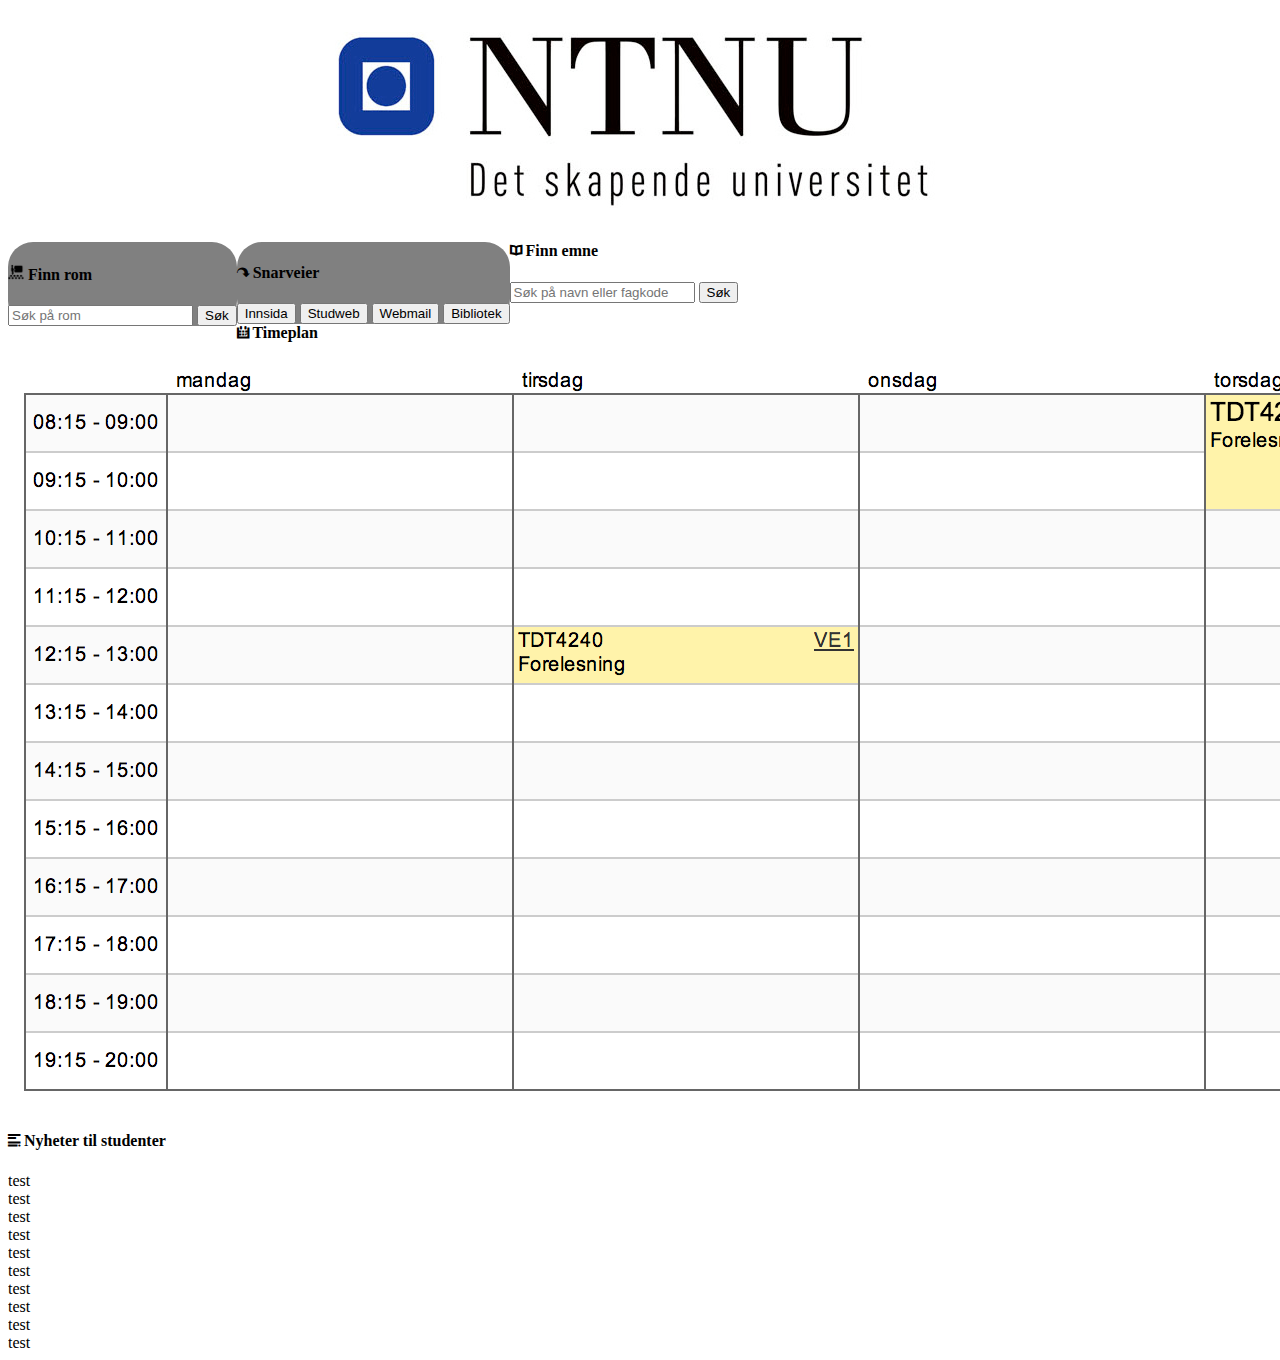
==== Med rammeverk/index.html @ 79e19423 "La til versjon uten rammeverk" ====
<!DOCTYPE html>
<html>
<head>
	<title> NTNU - Det skapende universitet </title>
	
	
	<link rel="stylesheet" href="css/font-awesome/css/font-awesome.min.css">
	<link href="css/iconic-stroke/iconic_stroke.css" rel="stylesheet" type="text/css" media="screen">
	
	<link href="css/index.css" rel="stylesheet">

	<meta charset="utf-8">


</head>

<body>
	<center><img src="img/ntnu.jpg"></center>

	<div class="row">
		<div class="span6">
			<box>
			<h4><img src="img/forelesning-icon.png" width="16" heigth="16">
				Finn rom</h4>
				<form>
					<input type="text" placeholder="Søk på rom">
					<button type="submit" class="btn">Søk</button>
				</form>
</box>
			</div>

			<div class="span3">
				<box>
				<h4><div class="iconic curved_arrow"></div>
					
					Snarveier</h4>
					<button class="btn btn-block" type="button">Innsida</button>
					<button class="btn btn-block" type="button">Studweb</button>
					<button class="btn btn-block" type="button">Webmail</button>
					<button class="btn btn-block" type="button">Bibliotek</button>
				</box>
				</div>

				<div class="span3">
					<h4><div class="iconic book_alt2"></div>
						Finn emne</h4>
						<form>
							<input type="text" placeholder="Søk på navn eller fagkode">
							<button type="submit" class="btn">Søk</button>
						</form>
					</div>

				</div>

				<div class="row">

					<div class ="span6">
						<h4><div class="iconic calendar_alt_stroke"></div>
							Timeplan</h4>
							<img src="img/timeplan.png">
						</div>

						<div class="span6">
							<h4><div class="iconic article"></div>
								Nyheter til studenter</h4>
								<div style=" height: 180px; overflow-y: scroll;">
									test<br />
									test<br />
									test<br />
									test<br />
									test<br />
									test<br />
									test<br />
									test<br />
									test<br />
									test<br />
								</div>
							</div>

						</div>



						<script src="js/bootstrap.min.js"></script>

					</body>

					</html>
---- Med rammeverk/css/iconic-stroke/iconic_stroke.css ----
@font-face { font-family: 'IconicStroke'; src: url('iconic_stroke.eot'); src: url('iconic_stroke.eot?#iefix') format('embedded-opentype'), url('iconic_stroke.ttf') format('truetype'), url('iconic_stroke.svg#iconic') format('svg'); font-weight: normal; font-style: normal; }.iconic { display:inline-block; font-family: 'IconicStroke'; }.lightbulb:before {content:'\e063';}.equalizer:before {content:'\e052';}.map_pin_stroke:before {content:'\e068';}.brush_alt:before {content:'\e01c';}.move:before {content:'\e03e';}.paperclip:before {content:'\e08a';}.pen_alt_stroke:before {content:'\e005';}.move_vertical:before {content:'\e03b';}.book_alt2:before {content:'\e06a';}.layers:before {content:'\e01f';}.pause:before {content:'\e049';}.layers_alt:before {content:'\e020';}.cloud_upload:before {content:'\e045';}.chart_alt:before {content:'\e029';}.fullscreen_exit_alt:before {content:'\e051';}.cloud_download:before {content:'\e044';}.comment_alt2_stroke:before {content:'\e004';}.mail:before {content:'\2709';}.check_alt:before {content:'\2714';}.document_stroke:before {content:'\e066';}.battery_charging:before {content:'\e05d';}.stop:before {content:'\e04a';}.arrow_up:before {content:'\2191';}.move_horizontal:before {content:'\e038';}.compass:before {content:'\e021';}.minus_alt:before {content:'\e009';}.battery_empty:before {content:'\e05c';}.map_pin_alt:before {content:'\e002';}.unlock_stroke:before {content:'\e076';}.lock_stroke:before {content:'\e075';}.question_mark:before {content:'\003f';}.list:before {content:'\e055';}.upload:before {content:'\e043';}.reload:before {content:'\e030';}.loop_alt4:before {content:'\e035';}.loop_alt3:before {content:'\e034';}.loop_alt2:before {content:'\e033';}.loop_alt1:before {content:'\e032';}.left_quote:before {content:'\275d';}.x:before {content:'\2717';}.last:before {content:'\e04d';}.document_alt_stroke:before {content:'\e000';}.bars:before {content:'\e06f';}.arrow_left:before {content:'\2190';}.arrow_down:before {content:'\2193';}.download:before {content:'\e042';}.home:before {content:'\2302';}.calendar:before {content:'\e001';}.right_quote_alt:before {content:'\e012';}.fullscreen:before {content:'\e04e';}.dial:before {content:'\e058';}.plus_alt:before {content:'\e008';}.clock:before {content:'\e079';}.movie:before {content:'\e060';}.steering_wheel:before {content:'\e024';}.pen:before {content:'\270e';}.tag_stroke:before {content:'\e02b';}.pin:before {content:'\e067';}.denied:before {content:'\26d4';}.left_quote_alt:before {content:'\e011';}.volume_mute:before {content:'\e071';}.arrow_up_alt2:before {content:'\e018';}.list_nested:before {content:'\e056';}.arrow_up_alt1:before {content:'\e014';}.comment_stroke:before {content:'\e06d';}.undo:before {content:'\e02f';}.umbrella:before {content:'\2602';}.bolt:before {content:'\26a1';}.article:before {content:'\e053';}.read_more:before {content:'\e054';}.beaker:before {content:'\e023';}.beaker_alt:before {content:'\e010';}.battery_full:before {content:'\e073';}.arrow_right:before {content:'\2192';}.new_window:before {content:'\e059';}.plus:before {content:'\2795';}.cog:before {content:'\2699';}.key_stroke:before {content:'\26bf';}.first:before {content:'\e04c';}.comment_alt1_stroke:before {content:'\e003';}.trash_stroke:before {content:'\e05a';}.image:before {content:'\e027';}.chat_alt_stroke:before {content:'\e007';}.cd:before {content:'\e064';}.right_quote:before {content:'\275e';}.brush:before {content:'\e01b';}.cloud:before {content:'\2601';}.eye:before {content:'\e025';}.play_alt:before {content:'\e048';}.transfer:before {content:'\e041';}.pen_alt2:before {content:'\e006';}.camera:before {content:'\e070';}.move_horizontal_alt2:before {content:'\e03a';}.curved_arrow:before {content:'\2935';}.move_horizontal_alt1:before {content:'\e039';}.aperture:before {content:'\e026';}.reload_alt:before {content:'\e031';}.magnifying_glass:before {content:'\e074';}.iphone:before {content:'\e06e';}.fork:before {content:'\e046';}.box:before {content:'\e06b';}.bars_alt:before {content:'\e00a';}.heart_stroke:before {content:'\2764';}.volume:before {content:'\e072';}.x_alt:before {content:'\2718';}.link:before {content:'\e077';}.moon_stroke:before {content:'\263e';}.eyedropper:before {content:'\e01e';}.spin:before {content:'\e036';}.rss:before {content:'\e02c';}.info:before {content:'\2139';}.target:before {content:'\e02a';}.cursor:before {content:'\e057';}.minus:before {content:'\2796';}.book_alt:before {content:'\e00b';}.headphones:before {content:'\e061';}.hash:before {content:'\0023';}.arrow_left_alt1:before {content:'\e013';}.arrow_left_alt2:before {content:'\e017';}.fullscreen_exit:before {content:'\e050';}.share:before {content:'\e02e';}.fullscreen_alt:before {content:'\e04f';}.at:before {content:'\0040';}.chat:before {content:'\e05e';}.move_vertical_alt2:before {content:'\e03d';}.move_vertical_alt1:before {content:'\e03c';}.check:before {content:'\2713';}.mic:before {content:'\e05f';}.calendar_alt_stroke:before {content:'\e06c';}.book:before {content:'\e069';}.move_alt1:before {content:'\e03f';}.move_alt2:before {content:'\e040';}.award_stroke:before {content:'\e022';}.wrench:before {content:'\e078';}.play:before {content:'\e047';}.star:before {content:'\2605';}.chart:before {content:'\e028';}.rain:before {content:'\26c6';}.folder_stroke:before {content:'\e065';}.sun_stroke:before {content:'\2600';}.user:before {content:'\e062';}.battery_half:before {content:'\e05b';}.aperture_alt:before {content:'\e00c';}.eject:before {content:'\e04b';}.arrow_down_alt1:before {content:'\e016';}.pilcrow:before {content:'\00b6';}.arrow_down_alt2:before {content:'\e01a';}.arrow_right_alt1:before {content:'\e015';}.arrow_right_alt2:before {content:'\e019';}.rss_alt:before {content:'\e02d';}.spin_alt:before {content:'\e037';}
---- Med rammeverk/css/index.css ----
/* Overwrite the default to keep the scrollbar always visible */

::-webkit-scrollbar {
	-webkit-appearance: none;
	width: 7px;
}

::-webkit-scrollbar-thumb {
	border-radius: 4px;
	background-color: rgba(0,0,0,.5);
	-webkit-box-shadow: 0 0 1px rgba(255,255,255,.5);
}

box{
	background-color: gray;
	float: left;
	border-radius:25px;
}
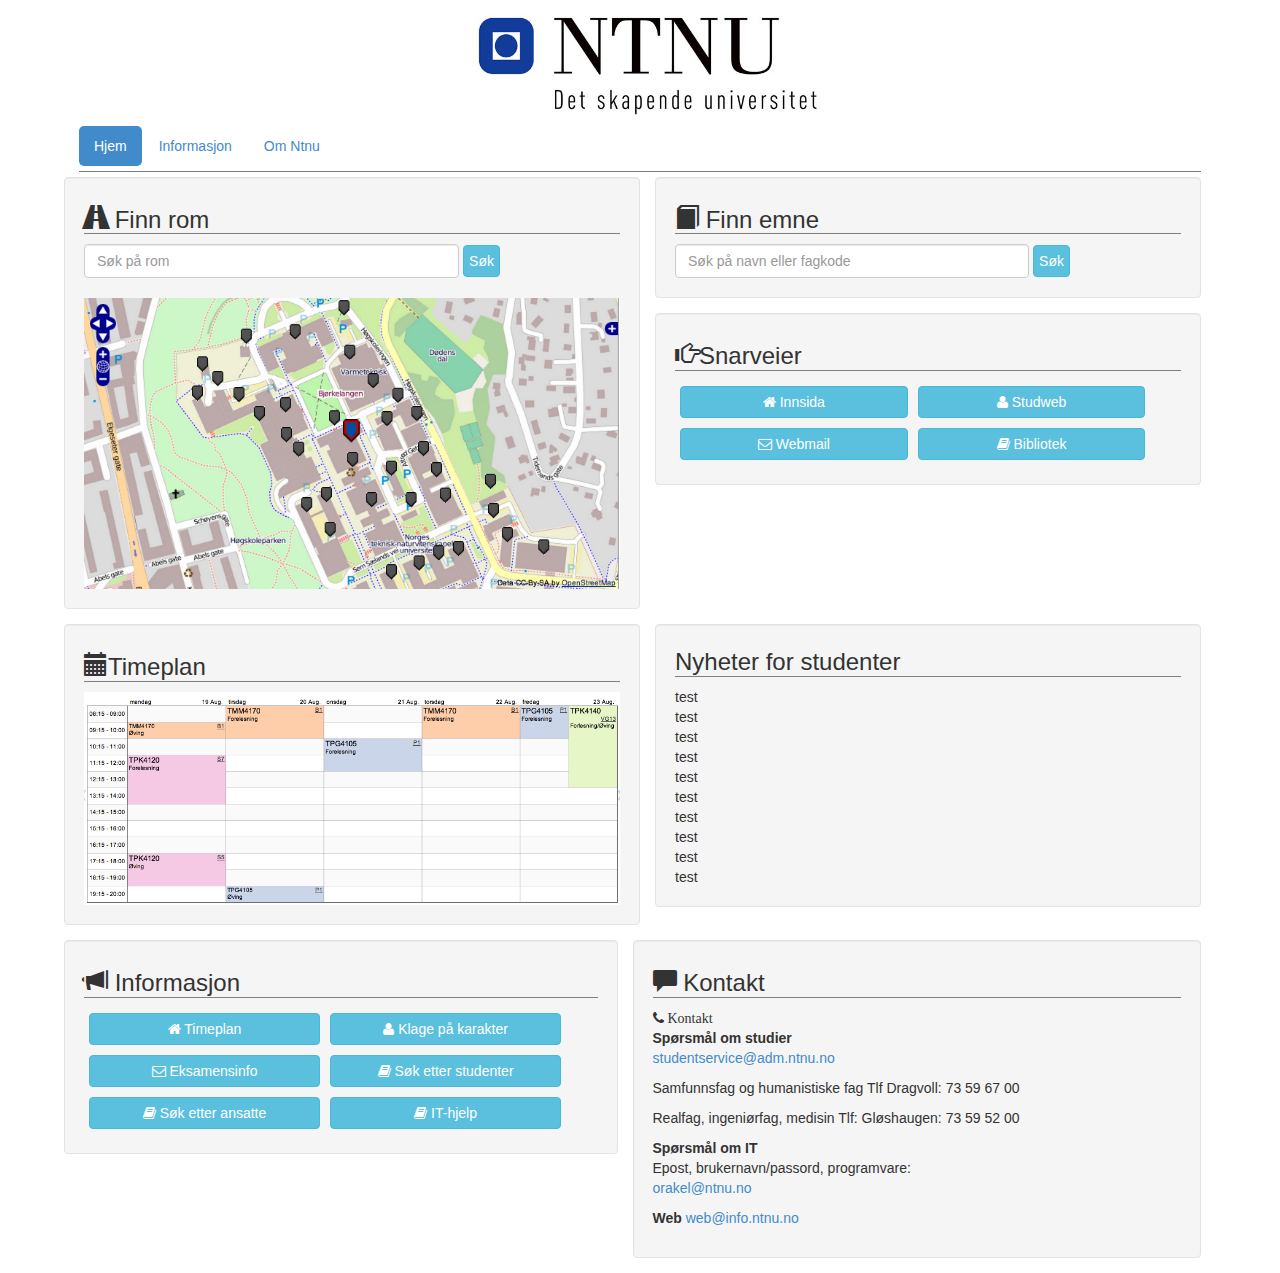
==== commit a707e9c7: "på G" ====
--- a/Med rammeverk/index.html
+++ b/Med rammeverk/index.html
@@ -3,86 +3,156 @@
 <head>
 	<title> NTNU - Det skapende universitet </title>
 	
-	
+	<meta charset="utf-8">
+	<meta name="viewport" content="width=device-width, initial-scale=1.0">
 	<link rel="stylesheet" href="css/font-awesome/css/font-awesome.min.css">
 	<link href="css/iconic-stroke/iconic_stroke.css" rel="stylesheet" type="text/css" media="screen">
-	
+	<link rel="stylesheet" type="text/css" href="css/bootstrap.css">
 	<link href="css/index.css" rel="stylesheet">
 
-	<meta charset="utf-8">
-
+	<script type="text/javascript" src="js/jquery-2.0.3.min.js"></script>
+	<script type="text/javascript" src="js/bootstrap.js"></script>
 
 </head>
 
 <body>
-	<center><img src="img/ntnu.jpg"></center>
+	<div class="container">
+		<div class="row">
+			<div class="col-lg-2 col-md-2 col-sm-2 col-xs-2">			
+				<div class="visible-xs">
+					<button type="button" class="btn btn-default btn-lg">
+						<span class="glyphicon glyphicon-align-justify"></span>
+					</button>
+				</div>	
+			</div>
+			<div class="col-lg-10 col-md-10 col-md-offset-4 col-sm-10 col-xs-10">
+				<img src="img/ntnu.jpg" class=" img-responsive bannerimg">
+			</div>
+		</div>
+		<ul class="nav nav-pills navigation hidden-xs">
+			<li class="active"><a href="#">Hjem</a></li>
+			<li><a href="#">Informasjon</a></li>
+			<li><a href="#">Om Ntnu</a></li>
+		</ul>
+		
+		<div class="row" >
+			<div class="col-lg-6 col-md-7 col-sm-7 col-xs-12 well rom " id="rom">
+				<h3><span class="glyphicon glyphicon-road"></span>
+					Finn rom</h3>
+					<form class="form-inline" role="form">
+						<input class="form-control" placeholder="Søk på rom">
+						<button type="submit" class="btn btn-info">Søk</button>
+					</form>
+				</br>
+				<img src="img/kart.png" class="img-responsive hidden-xs">
+			</div>
+			<div class="col-lg-6 col-md-5 col-sm-5 col-xs-12 emneinfo" id="emneinfo">
+				<div class=" well emne">
+					<h3><span class="glyphicon glyphicon-book"></span> Finn emne</h3>
+					<form class="form-inline" role="form">
+						<input class="form-control" placeholder="Søk på navn eller fagkode">
+						<button type="submit" class="btn btn-info">Søk</button>
+					</form>
+					
+				</div>
 
-	<div class="row">
-		<div class="span6">
-			<box>
-			<h4><img src="img/forelesning-icon.png" width="16" heigth="16">
-				Finn rom</h4>
-				<form>
-					<input type="text" placeholder="Søk på rom">
-					<button type="submit" class="btn">Søk</button>
-				</form>
-</box>
+				<div class="well">
+					<h3><span class="glyphicon glyphicon-hand-right"></span>Snarveier</h3>
+					<div id="snarveier">
+						<button class="buttons btn btn-info btn-large col-lg-6 col-md-4 col-sm-4 col-xs-6"><i class="icon-white icon-home"></i> Innsida</button>
+						<button class="buttons btn btn-info btn-large col-lg-6 col-md-4 col-sm-4 col-xs-6"><i class="icon-white icon-user"></i> Studweb</button>
+						<button class="buttons btn btn-info btn-large col-lg-6 col-md-4 col-sm-4 col-xs-6"><i class="icon-white icon-envelope"></i> Webmail</button>
+						<button class="buttons btn btn-info btn-large col-lg-6 col-md-4 col-sm-4 col-xs-12"><i class="icon-white icon-book"></i> Bibliotek</button>
+
+					</div>
+				</div>
+
+			</div>
+		</div>
+
+		<div class="row">
+			<div class="col-lg-6 col-md-12 col-sm-12 col-xs-12 well timeplan hidden-xs ">
+
+				<h3><span class="glyphicon glyphicon-calendar"></span>Timeplan</h3>
+				<img src="img/timeplan.png" class="img-responsive">
 			</div>
 
-			<div class="span3">
-				<box>
-				<h4><div class="iconic curved_arrow"></div>
-					
-					Snarveier</h4>
-					<button class="btn btn-block" type="button">Innsida</button>
-					<button class="btn btn-block" type="button">Studweb</button>
-					<button class="btn btn-block" type="button">Webmail</button>
-					<button class="btn btn-block" type="button">Bibliotek</button>
-				</box>
+			<div class="col-lg-6 col-md-12 col-sm-12 col-xs-12 nyheter">
+				<div class="well"><h3>Nyheter for studenter</h3>
+					<div>
+						test<br />
+						test<br />
+						test<br />
+						test<br />
+						test<br />
+						test<br />
+						test<br />
+						test<br />
+						test<br />
+						test<br />
+					</div>
 				</div>
+			</div>	
+		</div>
+		<div class="row infokont">
+			<div class="col-lg-6 col-md-6 col-sm-6 col-xs-12 infokont">
+				<div class="well">
+					<h3><span class="glyphicon glyphicon-bullhorn"></span> Informasjon</h3>
+					<div id="informasjon">
+						<button class="buttons btn btn-info btn-large col-lg-6 col-md-4 col-sm-4 col-xs-6"><i class="icon-white icon-home"></i> Timeplan</button>
+						<button class="buttons btn btn-info btn-large col-lg-6 col-md-4 col-sm-4 col-xs-6"><i class="icon-white icon-user"></i> Klage på karakter</button>
+						<button class="buttons btn btn-info btn-large col-lg-6 col-md-4 col-sm-4 col-xs-6"><i class="icon-white icon-envelope"></i> Eksamensinfo</button>
+						<button class="buttons btn btn-info btn-large col-lg-6 col-md-4 col-sm-4 col-xs-12"><i class="icon-white icon-book"></i> Søk etter studenter</button>
+						<button class="buttons btn btn-info btn-large col-lg-6 col-md-4 col-sm-4 col-xs-12"><i class="icon-white icon-book"></i> Søk etter ansatte</button>
+						<button class="buttons btn btn-info btn-large col-lg-6 col-md-4 col-sm-4 col-xs-12"><i class="icon-white icon-book"></i> IT-hjelp</button>
+					</div>
+				</div>
+			</div>
 
-				<div class="span3">
-					<h4><div class="iconic book_alt2"></div>
-						Finn emne</h4>
-						<form>
-							<input type="text" placeholder="Søk på navn eller fagkode">
-							<button type="submit" class="btn">Søk</button>
-						</form>
+			<div class="well kontakt">
+				<h3><span class="glyphicon glyphicon-comment"></span> Kontakt</h3>
+
+				<div id="kontakt" class="box-container">
+					<i class="icon-phone section-title"> Kontakt</i>
+
+					<div class="section-seperator">
+						<p>		
+							<b> Spørsmål om studier </b><br>
+							<a href="mailto:studentservice@adm.ntnu.no">
+								studentservice@adm.ntnu.no
+							</a>
+						</p>
+
+						<p>
+							Samfunnsfag og humanistiske fag
+							Tlf Dragvoll: <span>73 59 67 00</span>
+						</p>
+
+						<p>
+							Realfag, ingeniørfag, medisin
+							Tlf: Gløshaugen: <span>73 59 52 00</span>
+						</p>
 					</div>
+					<div class="section-seperator">
+						<p>
+							<b> Spørsmål om IT</b><br>
+							Epost, brukernavn/passord, programvare:<br>
+							<a href="mailto:orakel@ntnu.no">
+								orakel@ntnu.no
+							</a>
+						</p>
+					</div>
+					<p>
+						<b> Web </b>
+						<a href="mailto:web@info.ntnu.no">
+							web@info.ntnu.no
+						</a>
+					</p>
 
 				</div>
-
-				<div class="row">
-
-					<div class ="span6">
-						<h4><div class="iconic calendar_alt_stroke"></div>
-							Timeplan</h4>
-							<img src="img/timeplan.png">
-						</div>
-
-						<div class="span6">
-							<h4><div class="iconic article"></div>
-								Nyheter til studenter</h4>
-								<div style=" height: 180px; overflow-y: scroll;">
-									test<br />
-									test<br />
-									test<br />
-									test<br />
-									test<br />
-									test<br />
-									test<br />
-									test<br />
-									test<br />
-									test<br />
-								</div>
-							</div>
-
-						</div>
-
-
-
-						<script src="js/bootstrap.min.js"></script>
-
-					</body>
-
-					</html>+			</div>
+		</div>
+	</div>
+	<script type="text/javascript" src="js/rammeverk.js"></script>
+</body>
+</html>--- a/Med rammeverk/css/index.css
+++ b/Med rammeverk/css/index.css
@@ -12,8 +12,179 @@
 	-webkit-box-shadow: 0 0 1px rgba(255,255,255,.5);
 }
 
-box{
-	background-color: gray;
-	float: left;
-	border-radius:25px;
-}+
+.container{
+	max-width: 90%;
+}
+
+.bannerimg{
+	max-height: 120px;
+}
+
+.navigation{
+	padding-bottom: 5px;
+	margin-top: 5px;
+	margin-bottom: 5px;
+	border-bottom: 1px solid gray;
+}
+.banner{
+	padding-top: 15px;
+}
+.bannerrow{
+	border-bottom: 1px solid gray;
+
+	display: inline-block;
+}
+
+.btn-info{
+	padding: 5px;
+}
+
+h3{
+	margin-top: 5px;
+
+	border-bottom: 1px solid gray;
+}
+.well{
+	margin-bottom: 15px;
+}
+#informasjon .buttons, #snarveier .buttons{
+	margin:5px;
+	width:45%;
+}
+.infokont{
+	padding: 0px;
+	padding-right: 15px;
+	padding-left: 0px;
+}
+.well{
+	overflow: hidden;
+
+}
+
+.form-control{
+	width: 70%;
+	display: inline;
+}
+
+.meny{
+	float:left;
+	width: 15%;
+}
+
+@media (max-width: 992px) {
+	.emneinfo{
+		padding: 0px;
+		padding-left: 15px;
+	}
+	.infokont{
+		padding: 0px;
+		padding-right: 15px;
+		padding-left: 0px;
+	}
+	.nyheter{
+		padding: 0px;
+	}
+}
+
+@media (max-width: 768px) {
+	.emneinfo{
+		padding: 0px;
+
+	}
+	
+	.infokont{
+		
+		padding-left: 0px;
+	}
+	.informasjon{
+		padding: 0px;
+	}
+	.form-control{
+		width: 80%;
+	}
+	
+	.nyheter{
+		padding: 0px;
+	}		
+
+
+}
+
+/**Mediaqueries below*//*
+@media (max-width: 1271px) {
+  #informasjon .buttons{
+	width: 98%;
+	float:left;
+}
+@media (max-width: 1126px) {
+	.timeplan{
+		width: 100%;
+		float: left;
+	}
+	.nyheter{
+		width: 100%;
+	}
+	.rom{
+		width: 65%;
+		float: left;
+	}
+	.emneinfo{
+		width:35%;
+	}
+	.emne{
+		width: 100%;
+		float: right;
+	}
+
+	.informasjon{
+		float: left;
+		width:100%;
+	}
+	.inputfelt{
+	width: 170px;
+	}
+
+}
+@media (max-width: 896px) {
+	.well{
+		width: 100%;
+	}
+	.emneinfo{
+		width: 100%;
+	}
+	.emne{
+		width: 40%;
+	}
+	.informasjon{
+		width: 55%;
+	}
+	.emneinfo,.nyheter{
+	margin:0px;
+	padding: 0px;
+}
+}
+
+
+@media (max-width: 818px) {
+	.emne{
+		width: 45%;
+	}
+	.informasjon{
+		width: 50%;
+	}
+	
+
+}
+@media (max-width: 625px) {
+	.emne{
+		width: 100%;
+	}
+	.informasjon{
+		width: 100%;
+	}
+	}*/
+
+
+
+
